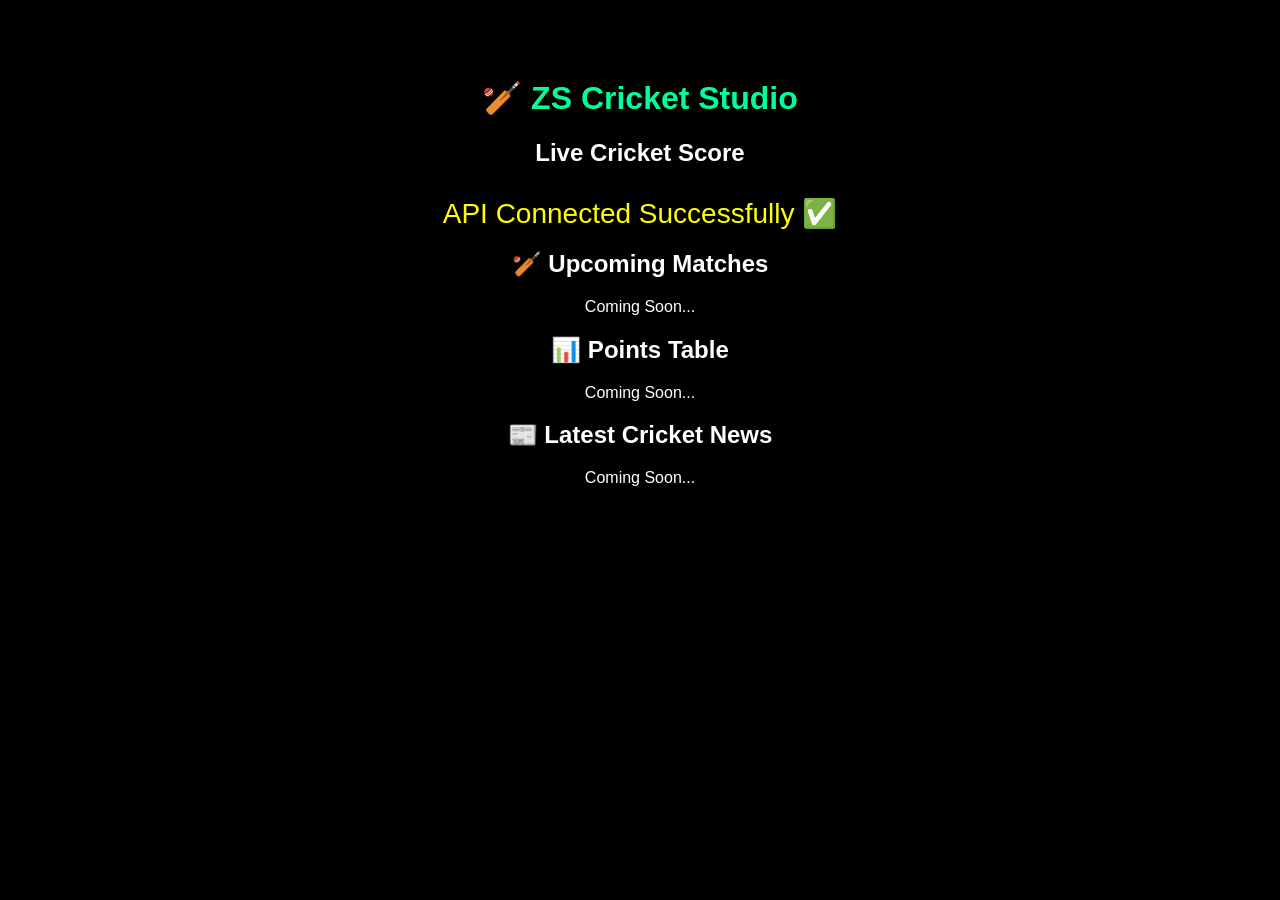
==== index.html @ 57218f73 "Update index.html" ====
<!DOCTYPE html>
<html>
<head>
    <title>ZS Cricket Studio</title>
    <style>
        body{
            background:#000;
            color:#fff;
            font-family:Arial;
            text-align:center;
            padding-top:50px;
        }

        h1{
            color:#00ff99;
        }

        #score{
            font-size:28px;
            margin-top:30px;
            color:yellow;
        }
    </style>
</head>

<body>

<h1>🏏 ZS Cricket Studio</h1>

<h2>Live Cricket Score</h2>

<div id="score">
Loading Live Score...
</div>

<script>
document.getElementById("score").innerHTML =
"API Connected Successfully ✅";
</script>

</body>
</html>
<div class="card">
<h2>🏏 Upcoming Matches</h2>
<p>Coming Soon...</p>
</div>

<div class="card">
<h2>📊 Points Table</h2>
<p>Coming Soon...</p>
</div>

<div class="card">
<h2>📰 Latest Cricket News</h2>
<p>Coming Soon...</p>
</div>
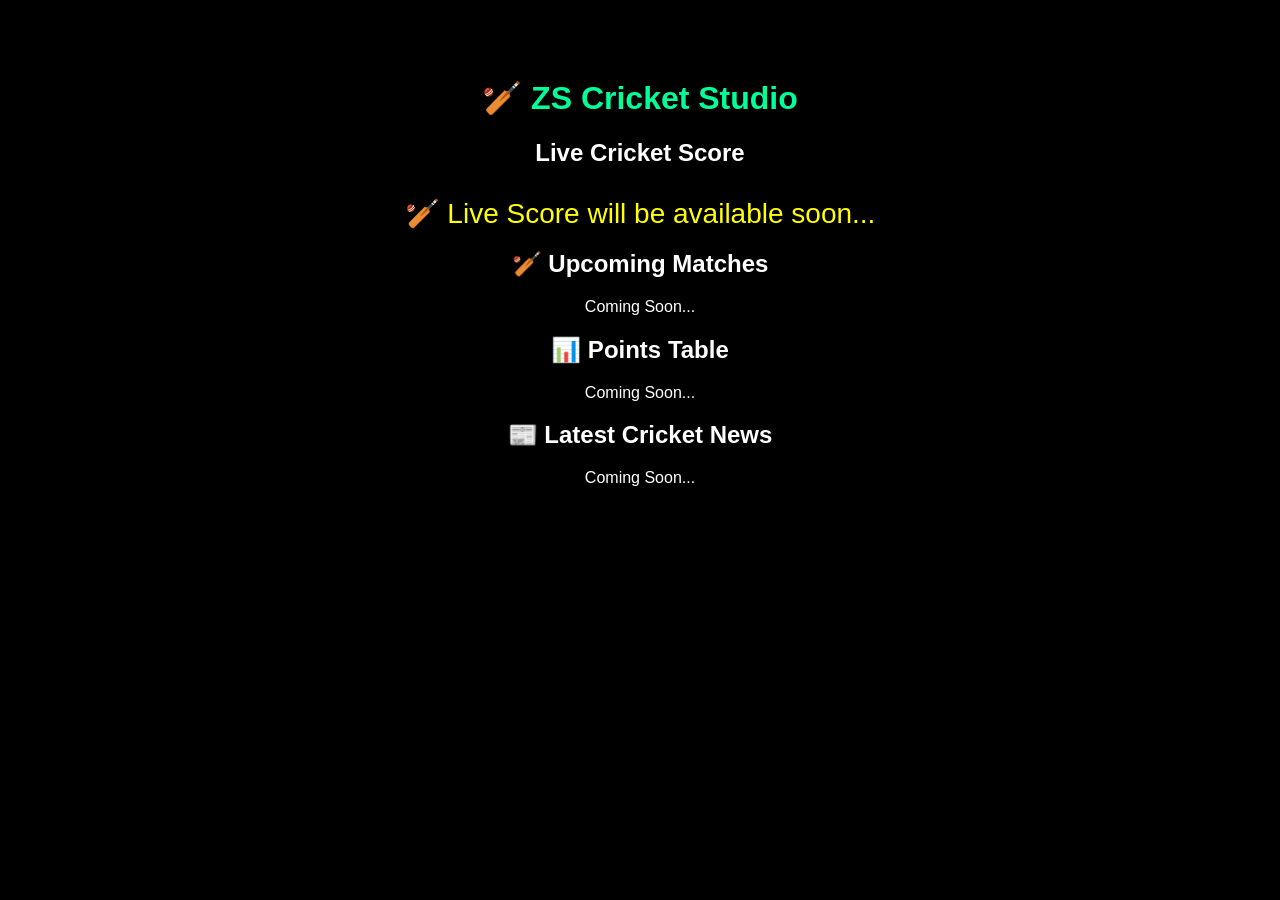
==== commit 8eff405e: "Update index.html" ====
--- a/index.html
+++ b/index.html
@@ -33,10 +33,7 @@
 Loading Live Score...
 </div>
 
-<script>
-document.getElementById("score").innerHTML =
-"API Connected Successfully ✅";
-</script>
+<script src="script.js"></script>
 
 </body>
 </html>
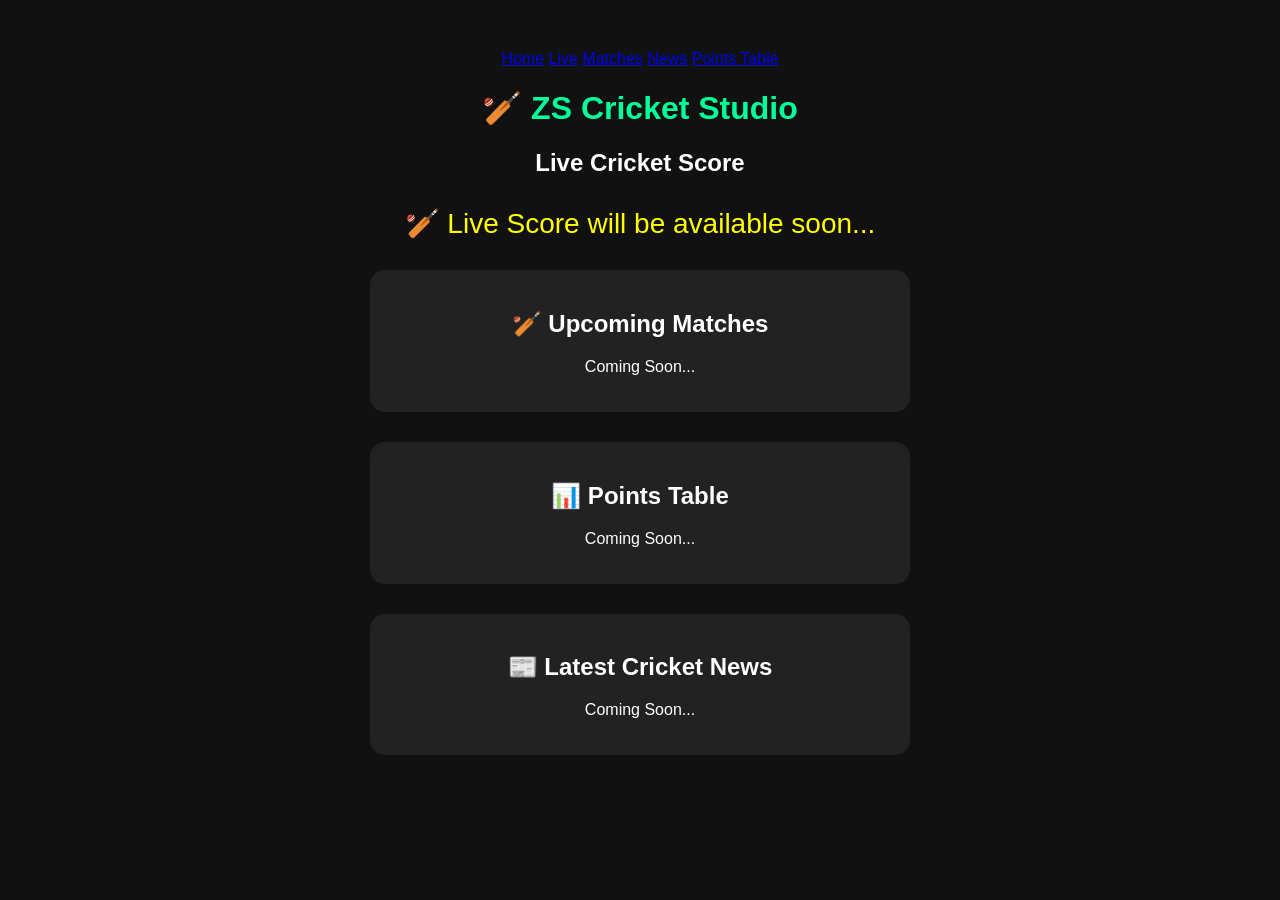
==== commit fd457dac: "Update index.html" ====
--- a/index.html
+++ b/index.html
@@ -21,10 +21,17 @@
             color:yellow;
         }
     </style>
+<link rel="stylesheet" href="style.css">
 </head>
 
 <body>
-
+<nav>
+    <a href="#">Home</a>
+    <a href="#">Live</a>
+    <a href="#">Matches</a>
+    <a href="#">News</a>
+    <a href="#">Points Table</a>
+</nav>
 <h1>🏏 ZS Cricket Studio</h1>
 
 <h2>Live Cricket Score</h2>
@@ -32,22 +39,32 @@
 <div id="score">
 Loading Live Score...
 </div>
+<div class="card">
 
+<h2>🏏 Upcoming Matches</h2>
+
+<p>Coming Soon...</p>
+
+</div>
+
+<div class="card">
+
+<h2>📊 Points Table</h2>
+
+<p>Coming Soon...</p>
+
+</div>
+
+<div class="card">
+
+<h2>📰 Latest Cricket News</h2>
+
+<p>Coming Soon...</p>
+
+</div>
+    
 <script src="script.js"></script>
 
 </body>
 </html>
-<div class="card">
-<h2>🏏 Upcoming Matches</h2>
-<p>Coming Soon...</p>
-</div>
 
-<div class="card">
-<h2>📊 Points Table</h2>
-<p>Coming Soon...</p>
-</div>
-
-<div class="card">
-<h2>📰 Latest Cricket News</h2>
-<p>Coming Soon...</p>
-</div>
--- a/style.css
+++ b/style.css
@@ -0,0 +1,23 @@
+body{
+    margin:0;
+    background:#111;
+    color:white;
+    font-family:Arial,sans-serif;
+    text-align:center;
+}
+
+header{
+    background:#00b894;
+    padding:20px;
+    font-size:30px;
+    font-weight:bold;
+}
+
+.card{
+    background:#222;
+    width:90%;
+    max-width:500px;
+    margin:30px auto;
+    padding:20px;
+    border-radius:15px;
+}
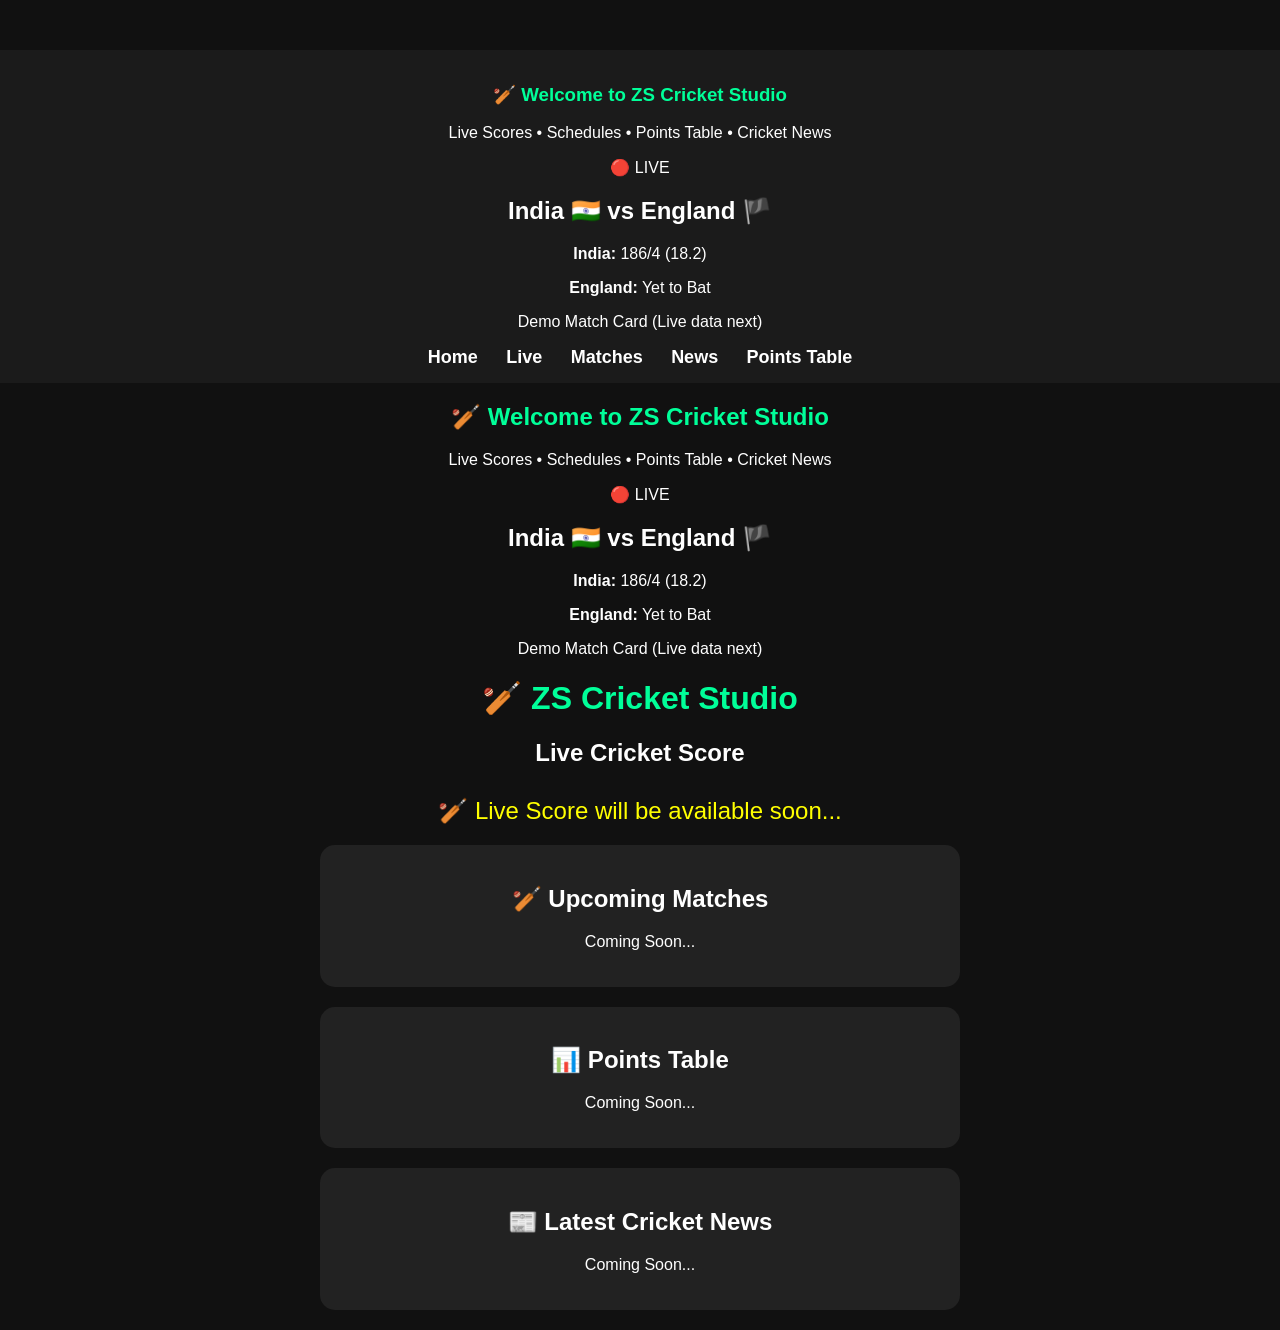
==== commit d41a9605: "Update index.html" ====
--- a/index.html
+++ b/index.html
@@ -26,12 +26,44 @@
 
 <body>
 <nav>
+    <section class="hero">
+    <h1>🏏 Welcome to ZS Cricket Studio</h1>
+    <p>Live Scores • Schedules • Points Table • Cricket News</p>
+</section>
+
+<div class="live-card">
+    <div class="live-tag">🔴 LIVE</div>
+
+    <h2>India 🇮🇳 vs England 🏴</h2>
+
+    <p><strong>India:</strong> 186/4 (18.2)</p>
+
+    <p><strong>England:</strong> Yet to Bat</p>
+
+    <p class="status">Demo Match Card (Live data next)</p>
+</div>
     <a href="#">Home</a>
     <a href="#">Live</a>
     <a href="#">Matches</a>
     <a href="#">News</a>
     <a href="#">Points Table</a>
 </nav>
+    <section class="hero">
+    <h1>🏏 Welcome to ZS Cricket Studio</h1>
+    <p>Live Scores • Schedules • Points Table • Cricket News</p>
+</section>
+
+<div class="live-card">
+    <div class="live-tag">🔴 LIVE</div>
+
+    <h2>India 🇮🇳 vs England 🏴</h2>
+
+    <p><strong>India:</strong> 186/4 (18.2)</p>
+
+    <p><strong>England:</strong> Yet to Bat</p>
+
+    <p class="status">Demo Match Card (Live data next)</p>
+</div>
 <h1>🏏 ZS Cricket Studio</h1>
 
 <h2>Live Cricket Score</h2>
--- a/style.css
+++ b/style.css
@@ -3,21 +3,46 @@
     background:#111;
     color:white;
     font-family:Arial,sans-serif;
-    text-align:center;
 }
 
 header{
     background:#00b894;
+    color:white;
+    text-align:center;
     padding:20px;
-    font-size:30px;
+    font-size:32px;
     font-weight:bold;
+}
+
+nav{
+    background:#1b1b1b;
+    padding:15px;
+    text-align:center;
+}
+
+nav a{
+    color:white;
+    text-decoration:none;
+    margin:12px;
+    font-size:18px;
+    font-weight:bold;
+}
+
+nav a:hover{
+    color:#00b894;
 }
 
 .card{
     background:#222;
     width:90%;
-    max-width:500px;
-    margin:30px auto;
+    max-width:600px;
+    margin:20px auto;
     padding:20px;
     border-radius:15px;
+    text-align:center;
 }
+
+#score{
+    font-size:24px;
+    color:yellow;
+}
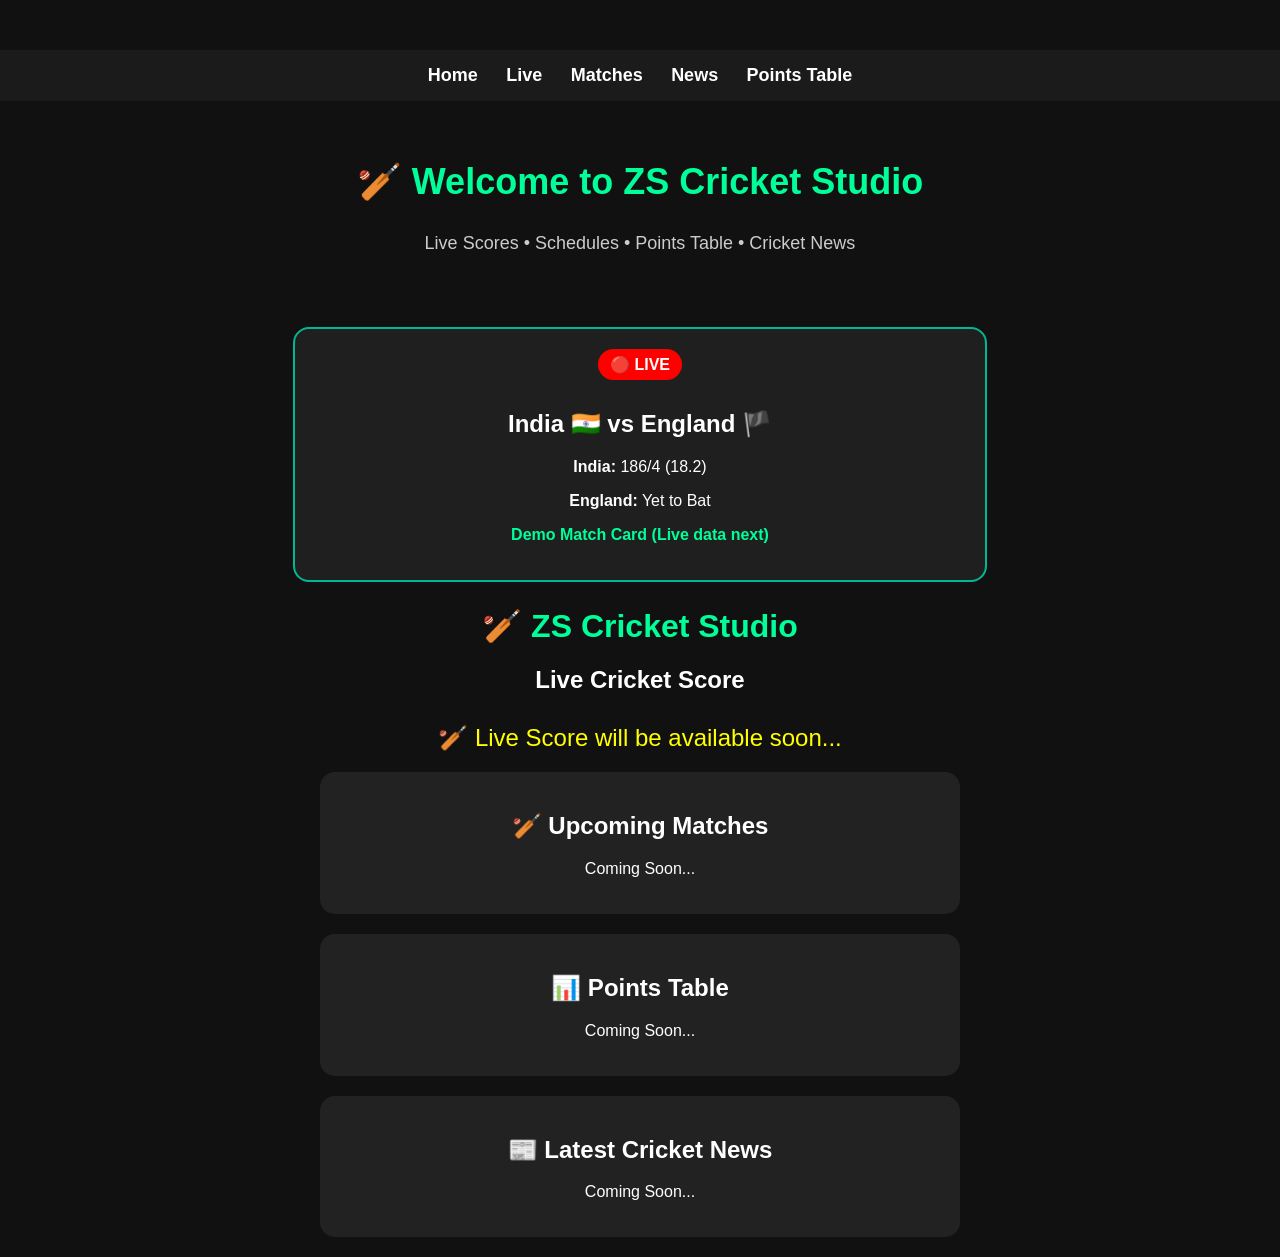
==== commit 894c4850: "Update index.html" ====
--- a/index.html
+++ b/index.html
@@ -26,22 +26,6 @@
 
 <body>
 <nav>
-    <section class="hero">
-    <h1>🏏 Welcome to ZS Cricket Studio</h1>
-    <p>Live Scores • Schedules • Points Table • Cricket News</p>
-</section>
-
-<div class="live-card">
-    <div class="live-tag">🔴 LIVE</div>
-
-    <h2>India 🇮🇳 vs England 🏴</h2>
-
-    <p><strong>India:</strong> 186/4 (18.2)</p>
-
-    <p><strong>England:</strong> Yet to Bat</p>
-
-    <p class="status">Demo Match Card (Live data next)</p>
-</div>
     <a href="#">Home</a>
     <a href="#">Live</a>
     <a href="#">Matches</a>
--- a/style.css
+++ b/style.css
@@ -46,3 +46,43 @@
     font-size:24px;
     color:yellow;
 }
+.hero{
+    text-align:center;
+    padding:30px 20px;
+}
+
+.hero h1{
+    color:#00ff99;
+    font-size:36px;
+}
+
+.hero p{
+    color:#cccccc;
+    font-size:18px;
+}
+
+.live-card{
+    width:90%;
+    max-width:650px;
+    margin:25px auto;
+    background:#1f1f1f;
+    padding:20px;
+    border-radius:16px;
+    border:2px solid #00b894;
+    text-align:center;
+}
+
+.live-tag{
+    display:inline-block;
+    background:red;
+    color:white;
+    padding:6px 12px;
+    border-radius:20px;
+    font-weight:bold;
+    margin-bottom:10px;
+}
+
+.status{
+    color:#00ff99;
+    font-weight:bold;
+}
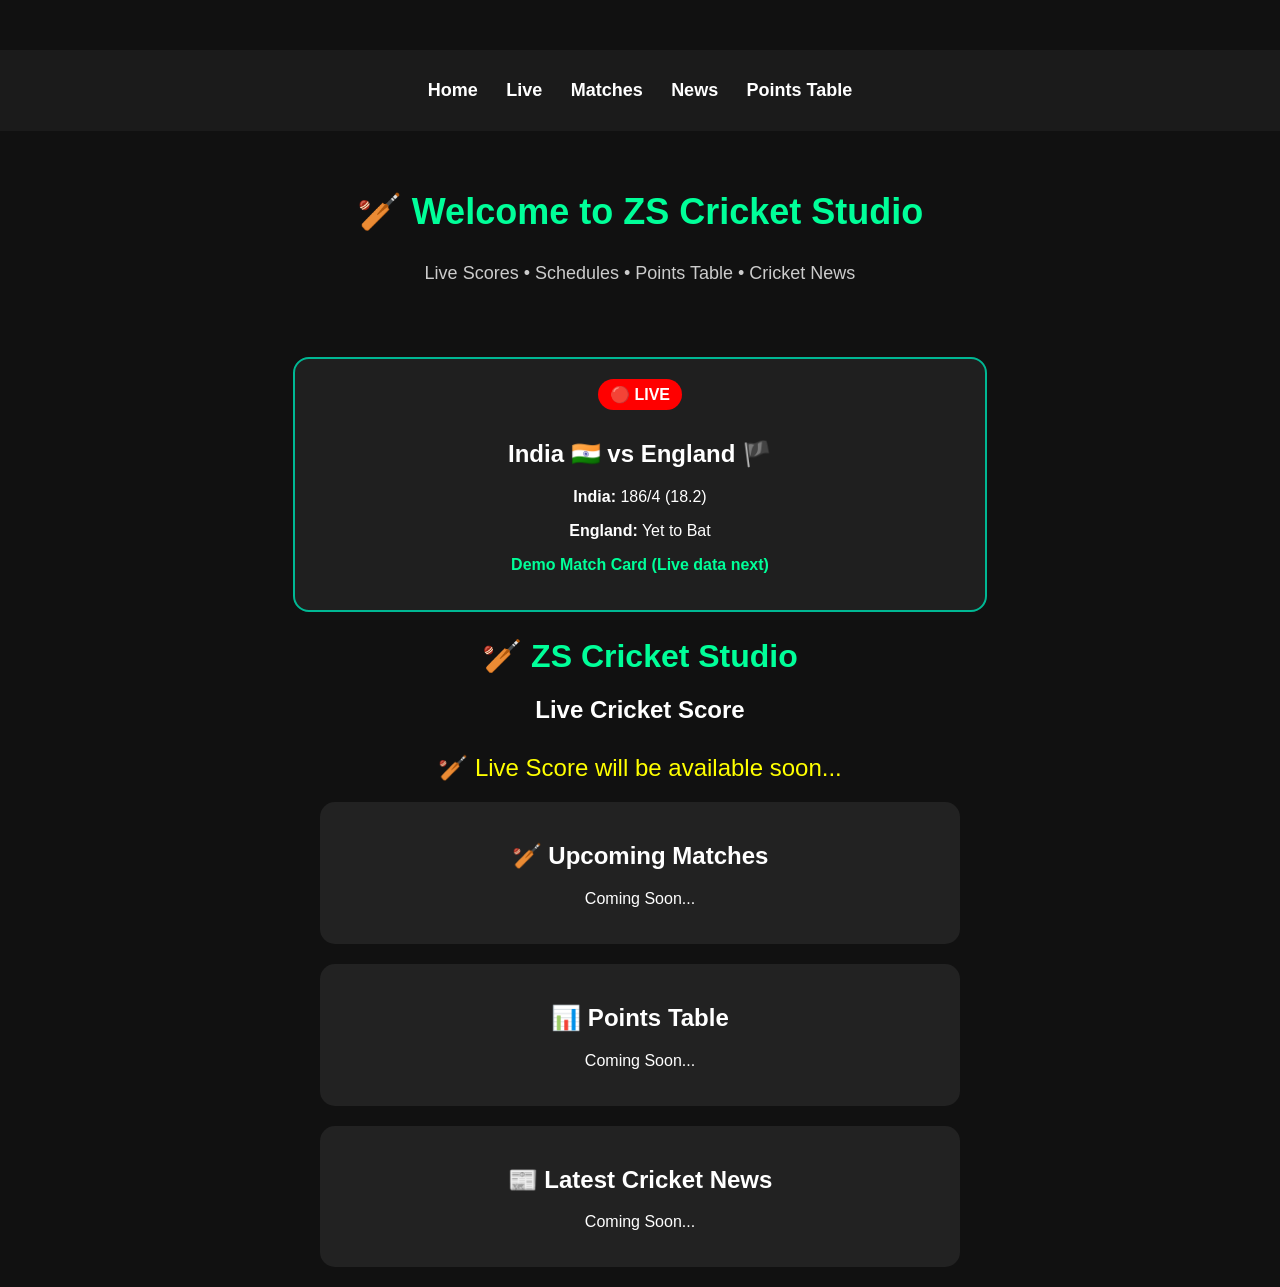
==== commit b4a89b0e: "Update index.html" ====
--- a/index.html
+++ b/index.html
@@ -26,11 +26,13 @@
 
 <body>
 <nav>
-    <a href="#">Home</a>
-    <a href="#">Live</a>
+   <nav>
+    <a href="index.html">Home</a>
+    <a href="live.html">Live</a>
     <a href="#">Matches</a>
     <a href="#">News</a>
     <a href="#">Points Table</a>
+</nav> 
 </nav>
     <section class="hero">
     <h1>🏏 Welcome to ZS Cricket Studio</h1>
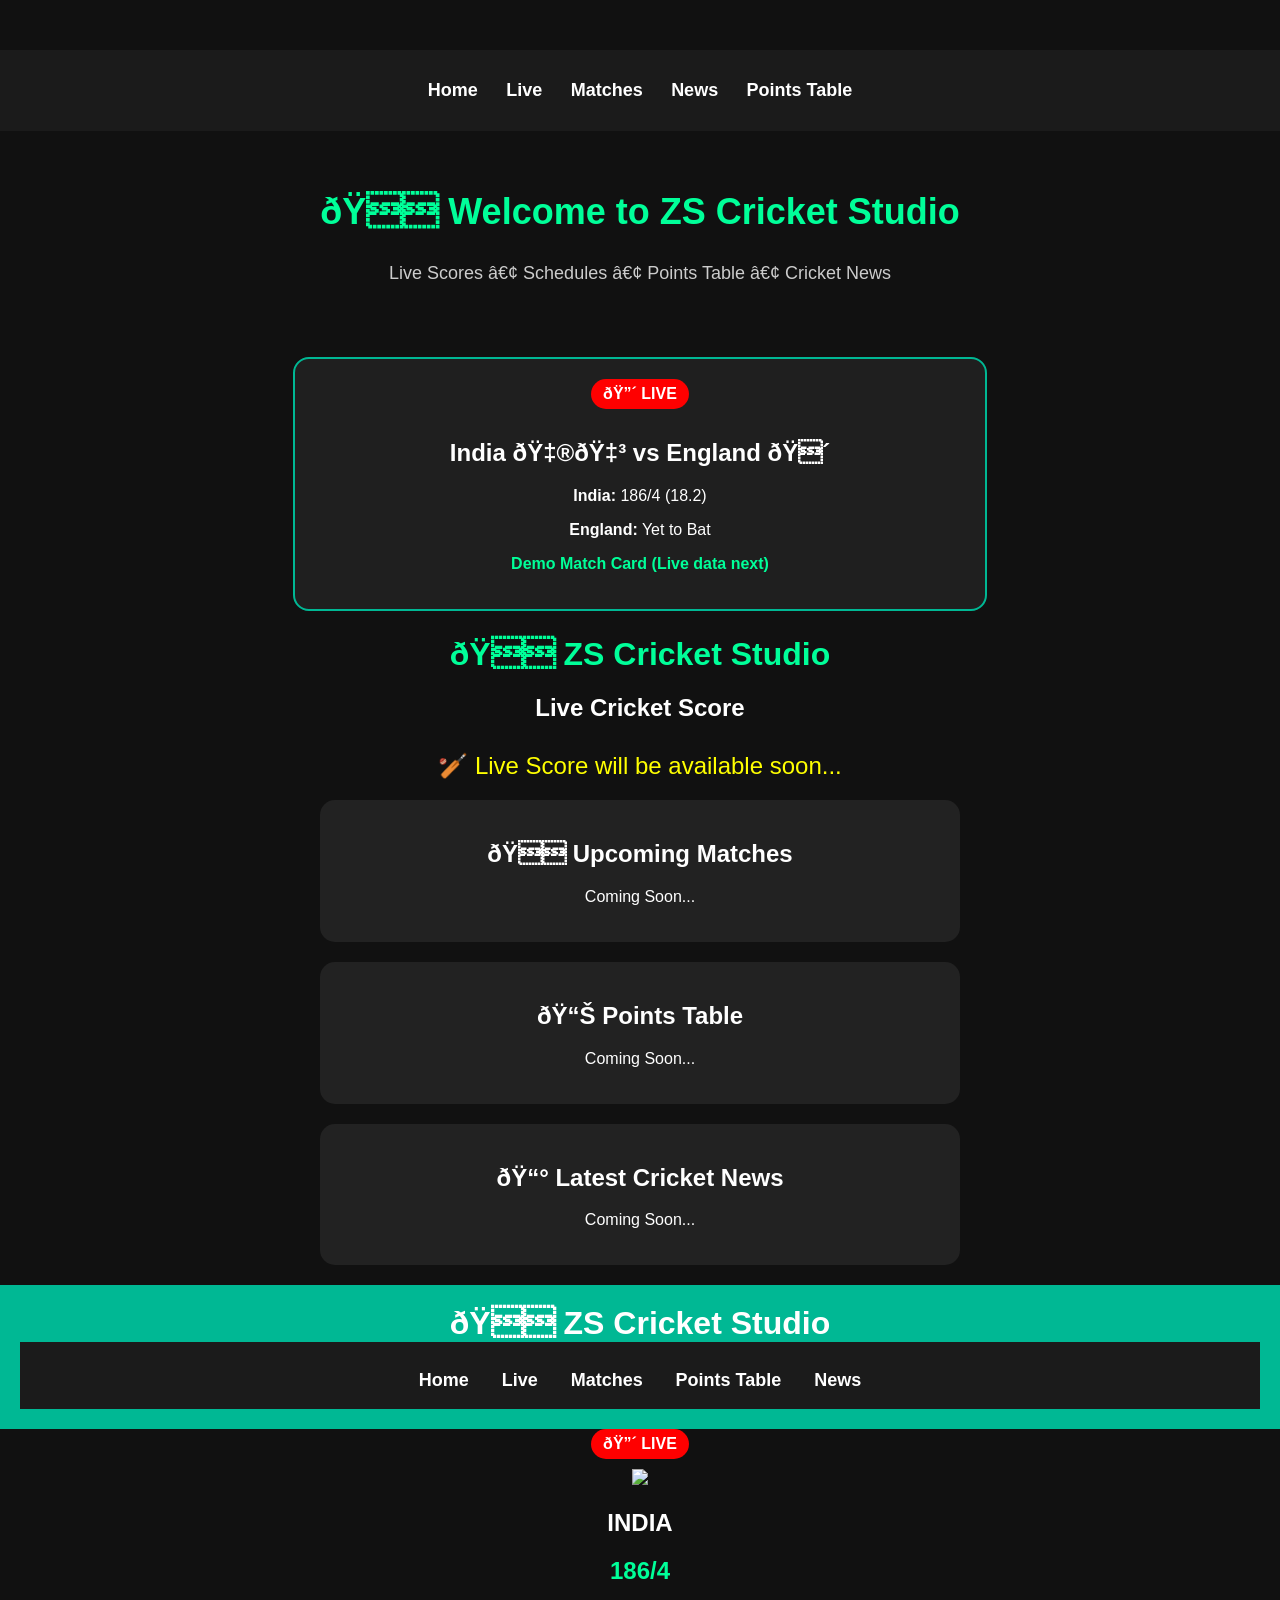
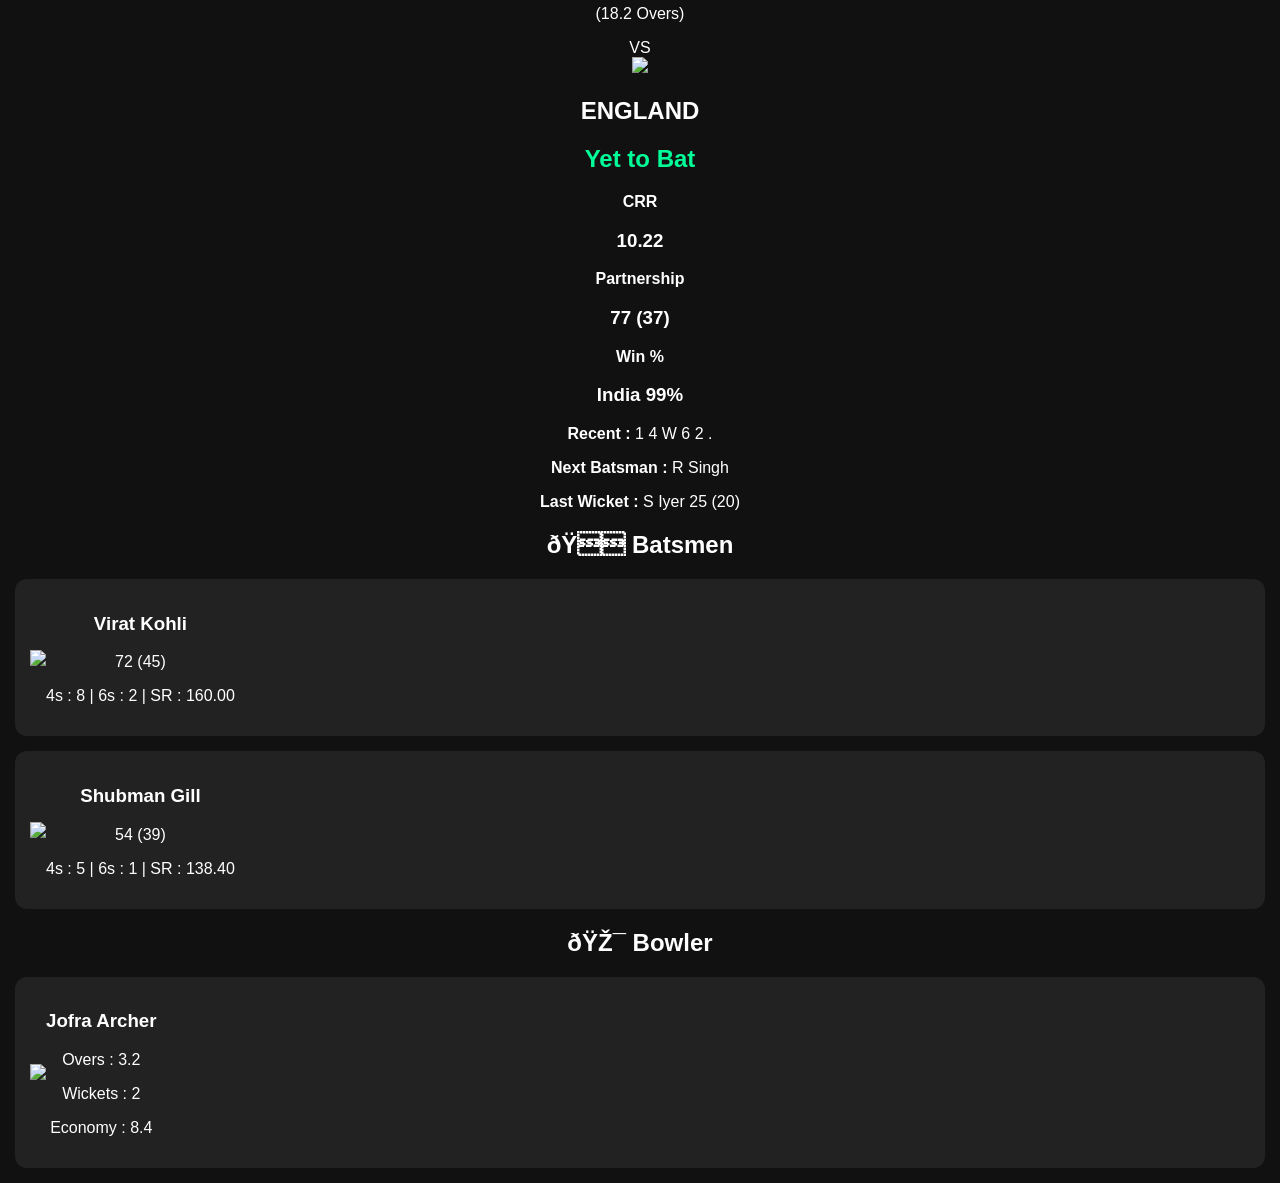
==== commit 61a562b3: "Update index.html" ====
--- a/index.html
+++ b/index.html
@@ -85,4 +85,195 @@
 
 </body>
 </html>
-
+<!DOCTYPE html>
+<html lang="en">
+<head>
+<meta charset="UTF-8">
+<meta name="viewport" content="width=device-width, initial-scale=1.0">
+<title>Live Cricket Score | ZS Cricket Studio</title>
+
+<link rel="stylesheet" href="style.css">
+</head>
+
+<body>
+
+<header class="header">
+
+<div class="logo">
+🏏 ZS Cricket Studio
+</div>
+
+<nav>
+<a href="index.html">Home</a>
+<a href="live.html" class="active">Live</a>
+<a href="matches.html">Matches</a>
+<a href="points.html">Points Table</a>
+<a href="news.html">News</a>
+</nav>
+
+</header>
+
+<!-- LIVE SCORE BOARD -->
+
+<section class="scoreboard">
+
+<div class="live-tag">
+🔴 LIVE
+</div>
+
+<div class="teams">
+
+<div class="team">
+
+<img src="flags/india.png" class="flag">
+
+<h2>INDIA</h2>
+
+<h1>186/4</h1>
+
+<p>(18.2 Overs)</p>
+
+</div>
+
+<div class="vs">
+VS
+</div>
+
+<div class="team">
+
+<img src="flags/england.png" class="flag">
+
+<h2>ENGLAND</h2>
+
+<h1>Yet to Bat</h1>
+
+</div>
+
+</div>
+
+<div class="match-info">
+
+<div class="info-box">
+
+<b>CRR</b>
+
+<h3>10.22</h3>
+
+</div>
+
+<div class="info-box">
+
+<b>Partnership</b>
+
+<h3>77 (37)</h3>
+
+</div>
+
+<div class="info-box">
+
+<b>Win %</b>
+
+<h3>India 99%</h3>
+
+</div>
+
+</div>
+
+<div class="recent">
+
+<b>Recent :</b>
+
+<span>1</span>
+
+<span>4</span>
+
+<span>W</span>
+
+<span>6</span>
+
+<span>2</span>
+
+<span>.</span>
+
+</div>
+
+<div class="extra-info">
+
+<p><b>Next Batsman :</b> R Singh</p>
+
+<p><b>Last Wicket :</b> S Iyer 25 (20)</p>
+
+</div>
+
+</section>
+
+<!-- BATSMEN -->
+
+<section class="player-section">
+
+<h2>🏏 Batsmen</h2>
+
+<div class="player-card">
+
+<img src="players/virat.png">
+
+<div>
+
+<h3>Virat Kohli</h3>
+
+<p>72 (45)</p>
+
+<p>4s : 8 | 6s : 2 | SR : 160.00</p>
+
+</div>
+
+</div>
+
+<div class="player-card">
+
+<img src="players/gill.png">
+
+<div>
+
+<h3>Shubman Gill</h3>
+
+<p>54 (39)</p>
+
+<p>4s : 5 | 6s : 1 | SR : 138.40</p>
+
+</div>
+
+</div>
+
+</section>
+
+<!-- BOWLER -->
+
+<section class="player-section">
+
+<h2>🎯 Bowler</h2>
+
+<div class="player-card">
+
+<img src="players/archer.png">
+
+<div>
+
+<h3>Jofra Archer</h3>
+
+<p>Overs : 3.2</p>
+
+<p>Wickets : 2</p>
+
+<p>Economy : 8.4</p>
+
+</div>
+
+</div>
+
+</section>
+
+<script src="script.js"></script>
+
+</body>
+</html>
--- a/style.css
+++ b/style.css
@@ -86,3 +86,22 @@
     color:#00ff99;
     font-weight:bold;
 }
+.player-card{
+display:flex;
+align-items:center;
+background:#222;
+padding:15px;
+border-radius:12px;
+margin:15px;
+}
+
+.player-img{
+width:120px;
+height:120px;
+border-radius:10px;
+margin-right:20px;
+}
+
+.player-info{
+text-align:left;
+}
--- a/style.css
+++ b/style.css
@@ -86,3 +86,22 @@
     color:#00ff99;
     font-weight:bold;
 }
+.player-card{
+display:flex;
+align-items:center;
+background:#222;
+padding:15px;
+border-radius:12px;
+margin:15px;
+}
+
+.player-img{
+width:120px;
+height:120px;
+border-radius:10px;
+margin-right:20px;
+}
+
+.player-info{
+text-align:left;
+}
